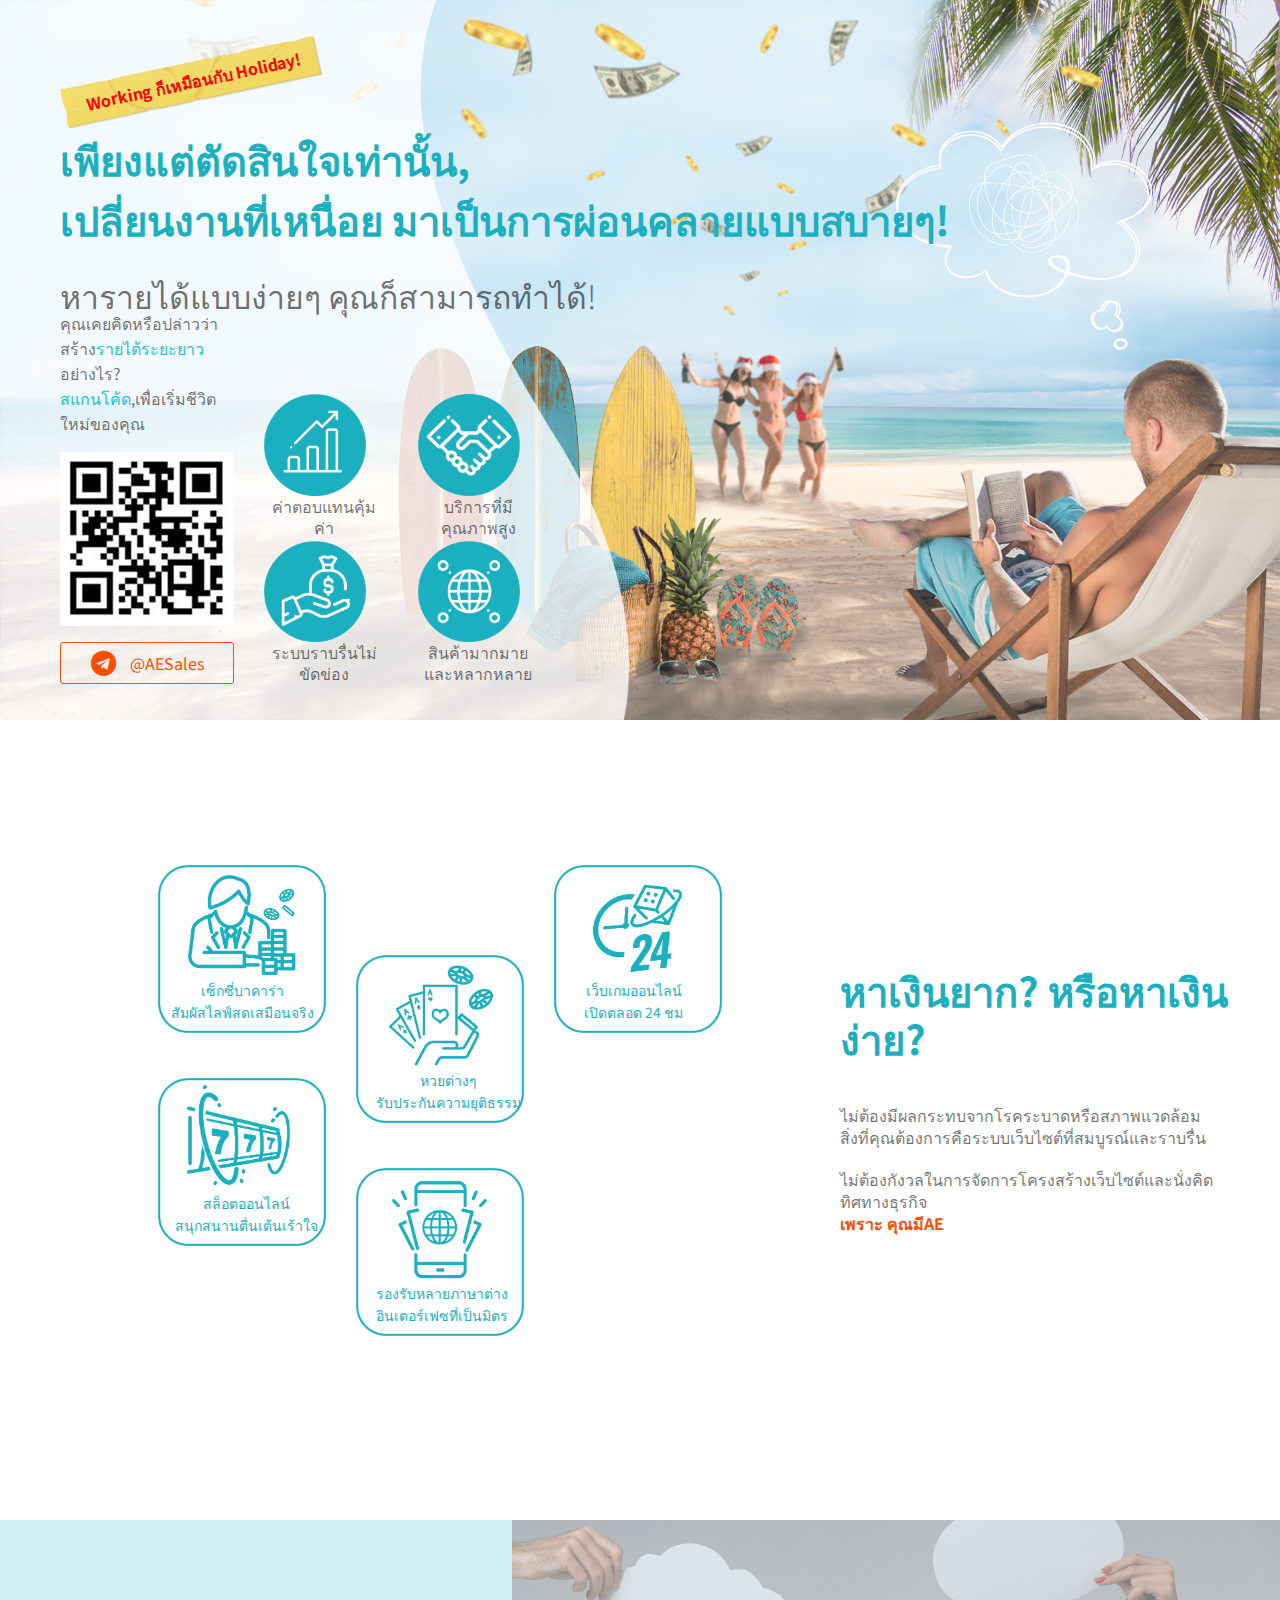
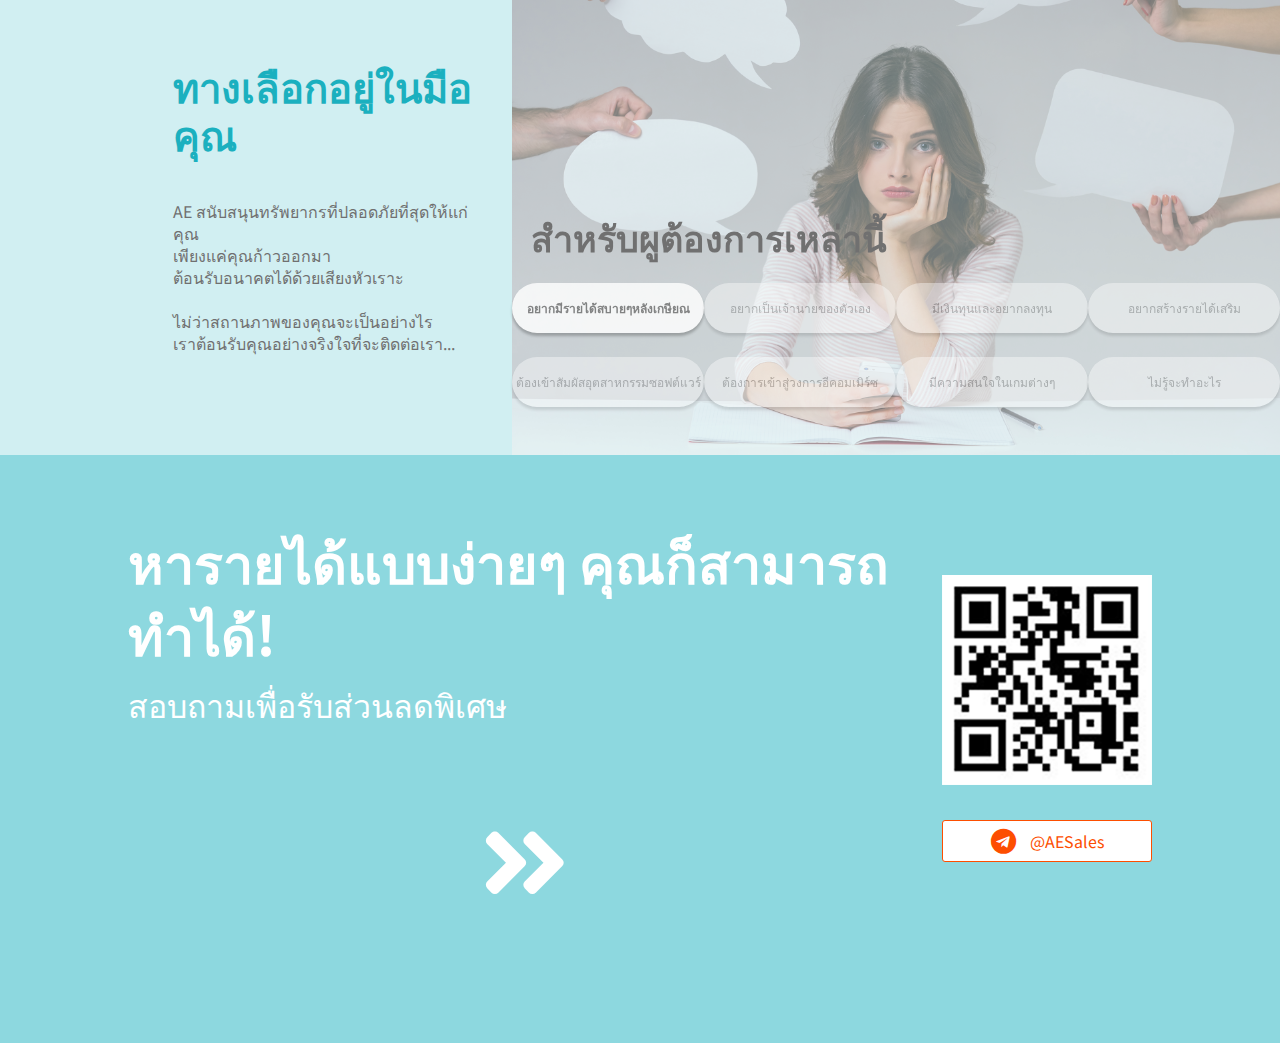
==== index.html @ e2ec48f8 "Initial commit" ====
<!DOCTYPE html>
<html lang="en">

<head>
    <meta charset="UTF-8">
    <meta http-equiv="X-UA-Compatible" content="IE=edge">
    <meta name="viewport" content="width=device-width, initial-scale=1.0">
    <title>Document</title>
    <link rel="stylesheet" href="./css/index.css">
    <link rel="stylesheet" href="./css/all.min.css">
    <link rel="stylesheet" href="./css/slick.css">
    <link rel="stylesheet" href="./css/slick-theme.css">
    <link rel="preconnect" href="https://fonts.gstatic.com">
    <link href="https://fonts.googleapis.com/css2?family=Noto+Sans+SC:wght@300;400;700&display=swap" rel="stylesheet">
</head>

<body>
    <div class="web" id="web">
        <div class="part1-wrapper">
            <img src="./image/bg1.png" alt="" class="bg1">
            <img src="./image/bg2.png" alt="" class="bg2">
            <div class="think">
                <img src="./image/think2" alt="">
                <!-- <img src="./image/think.png" alt="">
                <p class="think1">开会</p>
                <p class="think2">加班</p>
                <p class="think3">被主管骂</p> -->
            </div>
            <div class="part1 part fdr">
                <div class="left">
                    <div class="left-wrapper">
                        <div class="left-1">
                            <img src="./image/p1.png" alt="">
                            <p>Working ก็เหมือนกับ Holiday!</p>
                            <!-- <p>working 就是 Holiday !</p> -->
                        </div>
                        <div class="left-2">
                            <h2>เพียงแต่ตัดสินใจเท่านั้น,<br>
                                เปลี่ยนงานที่เหนื่อย มาเป็นการผ่อนคลายแบบสบายๆ!</h2>
                            <!-- <h2>只要一个决定,<br>
                                把累人的工作,变成轻松爽快的度假</h2> -->
                            <h3>หารายได้แบบง่ายๆ คุณก็สามารถทำได้!</h3>
                            <!-- <h3>躺着赚钱,你也可以!</h3> -->
                        </div>
                        <div class="left-3 fdr">
                            <div class="qrcode">
                                <div class="text">
                                    <p>คุณเคยคิดหรือปล่าวว่า สร้าง<span>รายได้ระยะยาว</span>อย่างไร?</p>
                                    <p><span>สแกนโค้ด</span>,เพื่อเริ่มชีวิตใหม่ของคุณ</p>
                                    <!-- <p>你有想过如何创造<span>更多的被动收入</span>吗?</p>
                                    <p><span>扫一下</span>,就能开启你的人生新篇章</p> -->
                                </div>
                                <div class="img">
                                    <img src="./image/qr.png" alt="">
                                </div>
                                <a href="#">
                                    <p class="mark"><i class="fab fa-telegram"></i>
                                        @AESales</p>
                                </a>
                            </div>
                            <div class="img-wrapper">
                                <div class="row">
                                    <div class="img"><img src="./image/14.png" alt="">
                                        <p>ค่าตอบแทนคุ้มค่า</p>
                                        <!-- <p>性价比高口碑推</p> -->
                                    </div>
                                    <div class="img"><img src="./image/13.png" alt="">
                                        <p>บริการที่มีคุณภาพสูง</p>
                                        <!-- <p>服务最优包满意</p> -->
                                    </div>
                                </div>
                                <div class="row">
                                    <div class="img"><img src="./image/12.png" alt="">
                                        <p>ระบบราบรื่นไม่ขัดข่อง</p>
                                        <!-- <p>系统稳定品质好</p> -->
                                    </div>
                                    <div class="img"><img src="./image/11.png" alt="">
                                        <p>สินค้ามากมายและหลากหลาย</p>
                                        <!-- <p>产品丰富选择多</p> -->
                                    </div>
                                </div>
                            </div>
                        </div>
                    </div>
                </div>
            </div>
        </div>

        <div class="part2-wrapper">
            <div class="part2 part fdr">
                <div class="left fdr">
                    <div class="col col1">
                        <div class="img"><img src="./image/01.png" alt="">
                            <p class="col1-p1">เซ็กซี่บาคาร่า<br>สัมผัสไลฟ์สดเสมือนจริง</p>
                            <!-- <p class="col1-p1">真人性感百家乐<br>真人互动零距离</p> -->
                        </div>
                        <div class="img"><img src="./image/03.png" alt="">
                            <p class="col1-p2">สล็อตออนไลน์<br>สนุกสนานตื่นเต้นเร้าใจ</p>
                            <!-- <p class="col1-p2">在线老虎机<br>好玩有趣又刺激</p> -->
                        </div>
                    </div>
                    <div class="col col2">
                        <div class="img"><img src="./image/04.png" alt="">
                            <p class="col2-p1">หวยต่างๆ<br>รับประกันความยุติธรรม</p>
                            <!-- <p class="col2-p1">各类彩票游戏<br>保证公平公开</p> -->
                        </div>
                        <div class="img"><img src="./image/02.png" alt="">
                            <p class="col2-p2">รองรับหลายภาษาต่าง<br>อินเตอร์เฟซที่เป็นมิตร</p>
                            <!-- <p class="col2-p2">各国语系支援<br>亲切友善介面</p> -->
                        </div>
                    </div>
                    <div class="col col1">
                        <div class="img"><img src="./image/05.png" alt="">
                            <p class="col2-p1" id="img05">เว็บเกมออนไลน์<br>เปิดตลอด 24 ชม</p>
                            <!-- <p class="col2-p1">在线游戏网站<br>24hrs 开放</p> -->
                        </div>
                    </div>
                </div>
                <div class="right">
                    <div class="text">
                        <h2>หาเงินยาก? หรือหาเงินง่าย?</h2>
                        <p>ไม่ต้องมีผลกระทบจากโรคระบาดหรือสภาพแวดล้อม<br>
                            สิ่งที่คุณต้องการคือระบบเว็บไซต์ที่สมบูรณ์และราบรื่น</p>
                        <p>ไม่ต้องกังวลในการจัดการโครงสร้างเว็บไซต์และนั่งคิดทิศทางธุรกิจ<br>
                            <span>เพราะ คุณมีAE</span>
                            <!-- <h2>辛苦赚?还是轻松赚?</h2>
                        <p>不会受到疫情或环境影响<br>
                            你需要的是一套完善且稳定的网站系统...</p>
                        <p>不需要为了架构这个网站和思考经营方向而苦恼，<br>
                            <span>因为「你有AE」</span> -->
                        </p>
                    </div>
                </div>
            </div>
        </div>

        <div class="part3-wrapper">
            <div class="part3 fdr">
                <div class="left">
                    <div class="text">
                        <h2>ทางเลือกอยู่ในมือคุณ</h2>
                        <!-- <h2>选择权在你手上!</h2> -->
                        <p>AE สนับสนุนทรัพยากรที่ปลอดภัยที่สุดให้แก่คุณ<br>
                            เพียงแค่คุณก้าวออกมา<br>
                            ต้อนรับอนาคตได้ด้วยเสียงหัวเราะ</p>
                        <p>ไม่ว่าสถานภาพของคุณจะเป็นอย่างไร<br>
                            เราต้อนรับคุณอย่างจริงใจที่จะติดต่อเรา...</p>
                        <!-- <p>AE提供你最安全的支援和资源,<br>
                            只要你跨出这步,<br>
                            就能迎接笑呵呵的未来~</p>
                        <p>不论你是什么身分或状态,<br>
                            我们都诚心欢迎你主动与我们联系...</p> -->
                    </div>
                </div>
                <h3>สำหรับผูต้องการเหล่านี้</h3>
                <!-- <h3>獻給身為這些人的你</h3> -->
                <div class="right" id="car">
                    <!-- <div class="your-class"> -->
                    <div><img src="./image/不知道要幹嘛的人.jpg" alt=""></div>
                    <div><img src="./image/對遊戲有興趣的.jpg" alt=""></div>
                    <div><img src="./image/對電商有興趣.jpg" alt=""></div>
                    <div><img src="./image/想創造額外收入.jpg" alt=""></div>
                    <div><img src="./image/想投資.jpg" alt=""></div>
                    <div><img src="./image/想接觸軟體.jpg" alt=""></div>
                    <div><img src="./image/想當老闆.jpg" alt=""></div>
                    <div><img src="./image/想輕鬆賺.jpg" alt=""></div>
                    <!-- </div> -->

                </div>
            </div>
        </div>

        <div class="part4-wrapper">
            <div class="part4 part fdr">
                <div class="left">
                    <h2>หารายได้แบบง่ายๆ คุณก็สามารถทำได้!</h2>
                    <p>สอบถามเพื่อรับส่วนลดพิเศษ</p>
                    <!-- <h2>躺着赚钱,你也可以 !</h2>
                    <p>抢先咨询超低优惠方案</p> -->
                    <i class="fas fa-angle-double-right"></i>
                </div>
                <div class="right">
                    <div class="img">
                        <img src="./image/qr.png" alt="">
                    </div>
                    <a href="#">
                        <p><i class="fab fa-telegram"></i>
                            @AESales</p>
                    </a>
                </div>
            </div>
        </div>
    </div>

    <div class="phone">

        <div class="header">
            <img src="./image/bgp.png" alt="" class="bgp">
            <!-- <img src="./image/think.png" alt="" class="think"> -->
            <img src="./image/think2" alt="" class="think">
            <!-- <p class="p1">开会</p>
            <p class="p2">加班</p>
            <p class="p3">被主管骂</p> -->
            <div class="wIsH">
                <img src="./image/p1.png" alt="" class="working">
                <p class="p4">Working ก็เหมือนกับ Holiday!</p>
                <!-- <p class="p4">working 就是 Holiday !</p> -->
            </div>
        </div>

        <div class="pt1">
            <h2>เพียงแต่ตัดสินใจเท่านั้น,<br>
                เปลี่ยนงานที่เหนื่อย มาเป็นการผ่อนคลายแบบสบายๆ!</h2>
            <h3>หารายได้แบบง่ายๆ คุณก็สามารถทำได้!</h3>
            <p>คุณเคยคิดหรือปล่าวว่า สร้าง<span>รายได้ระยะยาว</span>อย่างไร?</p>
            <!-- <h2>只要一个决定,把累人的工作,变成轻松爽快的度假!</h2>
            <h3>躺着赚钱,你也可以!</h3>
            <p>你有想过如何创造<span>更多的被动</span>吗?</p> -->
            <a href="#">
                <p>
                    <i class="fab fa-telegram"></i>
                    สแกนโค้ดเพื่อเริ่มชีวิตใหม่ของคุณ
                    <!-- 點一下,就能开启你的人生新篇章 -->
                </p>
            </a>
        </div>

        <div class="pt2">
            <div class="pt2-img fdr">
                <div class="row">
                    <div class="img"><img src="./image/14.png" alt="">
                        <p>ค่าตอบแทนคุ้มค่า</p>
                        <!-- <p>性价比高口碑推</p> -->
                    </div>
                    <div class="img"><img src="./image/13.png" alt="">
                        <p>บริการที่มีคุณภาพสูง</p>
                        <!-- <p>服务最优包满意</p> -->
                    </div>
                </div>
                <div class="row">
                    <div class="img"><img src="./image/12.png" alt="">
                        <p>ระบบราบรื่นไม่ขัดข่อง</p>
                        <!-- <p>系统稳定品质好</p> -->
                    </div>
                    <div class="img"><img src="./image/11.png" alt="">
                        <p>สินค้ามากมายและหลากหลาย</p>
                        <!-- <p>产品丰富选择多</p> -->
                    </div>
                </div>
            </div>
            <h2>หาเงินยาก? หรือหาเงินง่าย?</h2>
            <p>ไม่ต้องมีผลกระทบจากโรคระบาดหรือสภาพแวดล้อม<br>
                สิ่งที่คุณต้องการคือระบบเว็บไซต์ที่สมบูรณ์และราบรื่น</p>
            <p>ไม่ต้องกังวลในการจัดการโครงสร้างเว็บไซต์และนั่งคิดทิศทางธุรกิจ</P>
            <p class="ae">เพราะ คุณมีAE</p>
            <!-- <h2>辛苦赚?还是轻松赚?</h2>
            <p>不会受到疫情或环境影响，<br>你需要的是一套完善且稳定的网站系统…</p>
            <p>不需要为了架构这个网站和思考经营方向而苦恼，</p>
            <p class="ae">因为「你有AE」</p> -->
        </div>

        <div class="pt3">
            <div class="pt3-img">
                <div class="col">
                    <div class="img"><img src="./image/01.png" alt="">
                        <p class="colp1">เซ็กซี่บาคาร่า<br>สัมผัสไลฟ์สดเสมือนจริง</p>
                        <!-- <p class="colp1">真人性感百家乐<br>真人互动零距离</p> -->
                    </div>
                    <div class="img"><img src="./image/03.png" alt="">
                        <p class="colp2">สล็อตออนไลน์<br>สนุกสนานตื่นเต้นเร้าใจ</p>
                        <!-- <p class="colp2">在线老虎机<br>好玩有趣又刺激</p> -->
                    </div>
                </div>
                <div class="col">
                    <div class="img"><img src="./image/04.png" alt="">
                        <p class="colp3">หวยต่างๆ<br>รับประกันความยุติธรรม</p>
                        <!-- <p class="colp3">各类彩票游戏<br>保证公平公开</p> -->
                    </div>
                    <div class="img"><img src="./image/02.png" alt="">
                        <p class="colp4">รองรับหลายภาษาต่าง<br>อินเตอร์เฟซที่เป็นมิตร</p>
                        <!-- <p class="colp4">各国语系支援<br>亲切友善介面</p> -->
                    </div>
                    <div class="img"><img src="./image/05.png" alt="">
                        <p class="colp5">เว็บเกมออนไลน์<br>เปิดตลอด 24 ชม</p>
                        <!-- <p class="colp5">在线游戏网站<br>24hrs 开放</p> -->
                    </div>
                </div>
            </div>
        </div>

        <div class="pt4">
            <h2>ทางเลือกอยู่ในมือคุณ</h2>
            <p>AE สนับสนุนทรัพยากรที่ปลอดภัยที่สุดให้แก่คุณ<br>
                เพียงแค่คุณก้าวออกมา<br>
                ต้อนรับอนาคตได้ด้วยเสียงหัวเราะ</p>
            <p>ไม่ว่าสถานภาพของคุณจะเป็นอย่างไร<br>
                เราต้อนรับคุณอย่างจริงใจที่จะติดต่อเรา...</p>
            <!-- <h2>选择权在你手上!</h2>
            <p>AE提供你最安全的支援与资源，<br>
                只要你跨出这步，<br>
                就能迎接笑呵呵的未来～<br>
                不论你是什么身份或状态，<br>
                我们都诚心欢迎你主动与我们联系…</p> -->

            <div class="p-carousel" id="p-carousel">
                <div><img src="./image/不知道要幹嘛的人.jpg" alt=""></div>
                <div><img src="./image/對遊戲有興趣的.jpg" alt=""></div>
                <div><img src="./image/對電商有興趣.jpg" alt=""></div>
                <div><img src="./image/想創造額外收入.jpg" alt=""></div>
                <div><img src="./image/想投資.jpg" alt=""></div>
                <div><img src="./image/想接觸軟體.jpg" alt=""></div>
                <div><img src="./image/想當老闆.jpg" alt=""></div>
                <div><img src="./image/想輕鬆賺.jpg" alt=""></div>
            </div>
            <h3>สำหรับผูต้องการเหล่านี้</h3>
            <!-- <h3>献给身为这些人的你</h3> -->
            <p class="p8">อยากมีรายได้สบายๆหลังเกษียณ</p>
            <p class="p8">อยากเป็นเจ้านายของตัวเอง</p>
            <p class="p8">มีเงินทุนและอยากลงทุน</p>
            <p class="p8">อยากสร้างรายได้เสริม</p>
            <p class="p8">ต้องเข้าสัมผัสอุตสาหกรรมซอฟต์แวร์</p>
            <p class="p8">ต้องการเข้าสู่วงการอีคอมเมิร์ซ</p>
            <p class="p8">มีความสนใจในเกมต่างๆ</p>
            <p class="p8">ไม่รู้จะทำอะไร</p>
            <!-- <p class="p8">退休後想轻松赚的人</p>
            <p class="p8">想自己当老板的人</p>
            <p class="p8">手边有笔经费想投资的人</p>
            <p class="p8">想额外创造更多收入的人</p>
            <p class="p8">想接触软体产业的人</p>
            <p class="p8">想跨入电商领域的人</p>
            <p class="p8">对游戏有浓厚兴趣的人</p>
            <p class="p8">不知道要干什么的人</p> -->

        </div>

        <div class="footer">
            <h2>หารายได้แบบง่ายๆ คุณก็สามารถทำได้!</h2>
            <p>สอบถามเพื่อรับส่วนลดพิเศษ</p>
            <!-- <h2>躺著赚钱,你也可以!</h2>
            <p>抢先谘询超低优惠方案</p> -->
            <i class="fas fa-angle-down angle"></i>
            <a href="#">
                <p>
                    <i class="fab fa-telegram"></i>
                    สแกนโค้ดเพื่อเริ่มชีวิตใหม่ของคุณ
                    <!-- 點一下，就能开启你的人生新篇章 -->
                </p>
            </a>
        </div>

    </div>
</body>
<script src="./js/jquery-3.6.0.min.js"></script>
<script src="./js/slick.min.js"></script>

<script>
    var arr = ['อยากมีรายได้สบายๆหลังเกษียณ',
        'อยากเป็นเจ้านายของตัวเอง',
        'มีเงินทุนและอยากลงทุน',
        'อยากสร้างรายได้เสริม',
        'ต้องเข้าสัมผัสอุตสาหกรรมซอฟต์แวร์',
        'ต้องการเข้าสู่วงการอีคอมเมิร์ซ',
        'มีความสนใจในเกมต่างๆ',
        'ไม่รู้จะทำอะไร']
    // var arr = ['退休后想轻松赚的人',
    //     '想自己当老板的人',
    //     '手边有笔经费想投资的人',
    //     '想额外创造更多收入的人',
    //     '想接触软体产业的人',
    //     '想跨入电商领域的人',
    //     '对游戏有浓厚兴趣的人',
    //     '不知道要干什么的人']
    $('#car').slick({
        infinite: true,
        slidesToShow: 1,
        slidesToScroll: 1,
        arrows: false,
        autoplay: true,
        autoplaySpeed: 2000,
        pauseOnFocus: true,
        dots: true,
        dotsClass: 'dotss',
        customPaging: function (slick, index) {
            // return '<a>' + (index + 1) + '</a>';
            return '<a>' + arr[index] + '</a>';
        }
        // centerMode: true
    });

    $('#p-carousel').slick({
        infinite: true,
        slidesToShow: 1,
        slidesToScroll: 1,
        arrows: false,
        autoplay: true,
        autoplaySpeed: 2000,
        pauseOnFocus: true,
    });

</script>

</html>
---- css/index.css ----
* {
  margin: 0;
  padding: 0;
  list-style: none;
  font-family: 'Noto Sans SC', sans-serif;
}

.slick-list {
  opacity: .5;
}

.dotss {
  display: -webkit-box;
  display: -ms-flexbox;
  display: flex;
  -ms-flex-wrap: wrap;
      flex-wrap: wrap;
  color: #707070;
  width: 100%;
  text-align: center;
  position: absolute;
  bottom: 0;
  -ms-flex-pack: distribute;
      justify-content: space-around;
  max-width: 999px;
  margin-bottom: 48px;
}

.dotss li {
  -webkit-box-flex: 1;
      -ms-flex: 1 1 25%;
          flex: 1 1 25%;
  max-width: 200px;
  height: 50px;
  line-height: 50px;
  background-color: #fff;
  border-radius: 25px;
  margin-top: 24px;
  -webkit-box-shadow: 0px 3px 3px rgba(0, 0, 0, 0.3);
          box-shadow: 0px 3px 3px rgba(0, 0, 0, 0.3);
  opacity: .4;
  font-size: 12px;
}

.dotss li a {
  width: 100%;
  height: 100%;
  display: block;
}

.dotss .slick-active {
  font-weight: 700;
  opacity: .8;
}

.fdr {
  display: -webkit-box;
  display: -ms-flexbox;
  display: flex;
  -webkit-box-orient: horizontal;
  -webkit-box-direction: normal;
      -ms-flex-direction: row;
          flex-direction: row;
  -webkit-box-pack: center;
      -ms-flex-pack: center;
          justify-content: center;
  -webkit-box-align: center;
      -ms-flex-align: center;
          align-items: center;
}

.part {
  max-width: 1200px;
  width: 80%;
  margin: 0 auto;
}

.part1-wrapper {
  width: 100%;
  position: relative;
}

.part1-wrapper img {
  vertical-align: bottom;
}

.part1-wrapper .bg1 {
  width: 100%;
}

.part1-wrapper .bg2 {
  height: 100%;
  position: absolute;
  top: 0;
  left: 0;
}

.part1-wrapper .think {
  position: absolute;
  width: 20%;
  bottom: 50%;
  right: 10%;
  color: #14B0BF;
}

.part1-wrapper .think img {
  width: 100%;
}

.part1-wrapper .think .think1 {
  position: absolute;
  bottom: 63%;
  right: 60%;
  font-size: 32px;
}

.part1-wrapper .think .think2 {
  position: absolute;
  bottom: 37%;
  right: 47%;
  font-size: 24px;
}

.part1-wrapper .think .think3 {
  position: absolute;
  bottom: 57%;
  right: 20%;
  font-size: 20px;
}

.part1-wrapper .part1 {
  width: 100%;
  position: absolute;
  height: 100%;
  top: 0;
  left: 0;
}

.part1-wrapper .part1 p {
  color: rgba(18, 18, 18, 0.6);
}

.part1-wrapper .part1 .left {
  position: absolute;
  top: 0;
  height: 100%;
  width: 100%;
}

.part1-wrapper .part1 .left .left-wrapper {
  height: 100%;
}

.part1-wrapper .part1 .left .left-1 {
  position: relative;
  top: 5%;
  left: 5%;
}

.part1-wrapper .part1 .left .left-1 img {
  max-width: 263px;
}

.part1-wrapper .part1 .left .left-1 p {
  position: absolute;
  top: 35%;
  left: 2%;
  font-weight: 700;
  font-size: 16px;
  color: red;
  -webkit-transform: rotate(-12deg);
          transform: rotate(-12deg);
}

.part1-wrapper .part1 .left .left-2 {
  position: relative;
  left: 5%;
  top: 5%;
}

.part1-wrapper .part1 .left .left-2 h2 {
  font-size: 40px;
  line-height: 60px;
  color: #1BB0BF;
  margin-bottom: 24px;
}

.part1-wrapper .part1 .left .left-2 h3 {
  font-size: 32px;
  line-height: 45px;
  color: rgba(18, 18, 18, 0.6);
  font-weight: 300;
}

.part1-wrapper .part1 .left .left-3 {
  position: absolute;
  left: 5%;
  bottom: 5%;
  -webkit-box-pack: justify;
      -ms-flex-pack: justify;
          justify-content: space-between;
  -webkit-box-align: end;
      -ms-flex-align: end;
          align-items: flex-end;
  line-height: 21px;
}

.part1-wrapper .part1 .left .left-3 span {
  color: #1FC4CE;
}

.part1-wrapper .part1 .left .left-3 .qrcode {
  width: 174px;
}

.part1-wrapper .part1 .left .left-3 .qrcode .text p {
  line-height: 25px;
}

.part1-wrapper .part1 .left .left-3 .qrcode .text p:last-of-type {
  margin-bottom: 16px;
}

.part1-wrapper .part1 .left .left-3 .qrcode img {
  width: 100%;
  margin-bottom: 16px;
}

.part1-wrapper .part1 .left .left-3 .qrcode i {
  margin-right: 10px;
  font-size: 26px;
  line-height: 40px;
  vertical-align: bottom;
}

.part1-wrapper .part1 .left .left-3 .qrcode a {
  height: 40px;
  line-height: 40px;
  text-align: center;
  border: 1px solid #FD4E00;
  border-radius: 3px;
  display: block;
  text-decoration: none;
}

.part1-wrapper .part1 .left .left-3 .qrcode a:hover {
  color: #fff;
  background-color: #FD4E00;
}

.part1-wrapper .part1 .left .left-3 .qrcode .mark {
  color: #FD4E00;
}

.part1-wrapper .part1 .left .left-3 .qrcode .mark:hover {
  color: #fff;
}

.part1-wrapper .part1 .left .left-3 .img-wrapper {
  width: 274px;
  height: 290px;
  margin-left: 30px;
  display: -webkit-box;
  display: -ms-flexbox;
  display: flex;
  -webkit-box-orient: vertical;
  -webkit-box-direction: normal;
      -ms-flex-direction: column;
          flex-direction: column;
  -webkit-box-pack: justify;
      -ms-flex-pack: justify;
          justify-content: space-between;
}

.part1-wrapper .part1 .left .left-3 .img-wrapper .row {
  display: -webkit-box;
  display: -ms-flexbox;
  display: flex;
  -webkit-box-pack: justify;
      -ms-flex-pack: justify;
          justify-content: space-between;
}

.part1-wrapper .part1 .left .left-3 .img-wrapper .row p {
  width: 120px;
  text-align: center;
}

.part1-wrapper .part1 .left .left-3 .img-wrapper .img img {
  width: 102px;
}

.part2-wrapper {
  width: 100%;
  height: 800px;
}

.part2-wrapper .left {
  padding-top: 145px;
  padding-bottom: 145px;
  height: 470px;
  width: 50%;
  -webkit-box-pack: justify;
      -ms-flex-pack: justify;
          justify-content: space-between;
}

.part2-wrapper .left .col1 {
  -ms-flex-item-align: start;
      align-self: flex-start;
}

.part2-wrapper .left .col2 {
  -ms-flex-item-align: end;
      align-self: flex-end;
}

.part2-wrapper .left .col {
  height: 380px;
  text-align: center;
  position: relative;
  margin-left: 30px;
}

.part2-wrapper .left .col .img {
  width: 168px;
  margin-bottom: 40px;
}

.part2-wrapper .left .col .img img {
  width: 100%;
}

.part2-wrapper .left .col p {
  line-height: 18px;
  font-size: 14px;
  color: #1BB0BF;
}

.part2-wrapper .left .col .col1-p1 {
  position: absolute;
  top: 30%;
  left: 8%;
  line-height: 22px;
}

.part2-wrapper .left .col .col1-p2 {
  position: absolute;
  top: 86%;
  left: 10%;
  line-height: 22px;
}

.part2-wrapper .left .col .col2-p1 {
  position: absolute;
  top: 30%;
  left: 12%;
  line-height: 22px;
}

.part2-wrapper .left .col #img05 {
  left: 18%;
}

.part2-wrapper .left .col .col2-p2 {
  position: absolute;
  top: 86%;
  left: 12%;
  line-height: 22px;
}

.part2-wrapper .right {
  width: 50%;
}

.part2-wrapper .right .text {
  width: 420px;
  margin-left: 200px;
  color: rgba(18, 18, 18, 0.6);
}

.part2-wrapper .right .text h2 {
  font-size: 40px;
  line-height: 48px;
  color: #1BB0BF;
  margin-bottom: 42px;
}

.part2-wrapper .right .text p {
  line-height: 22px;
}

.part2-wrapper .right .text p:first-of-type {
  margin-bottom: 20px;
}

.part2-wrapper .right .text span {
  color: #FD4E00;
  font-weight: 700;
}

.part3-wrapper {
  background-color: rgba(27, 176, 191, 0.2);
  position: relative;
}

.part3-wrapper .part3 {
  height: 100%;
}

.part3-wrapper .left {
  position: relative;
  width: 100%;
  height: 100%;
}

.part3-wrapper .left .text {
  position: absolute;
  top: 50%;
  left: 65%;
  -webkit-transform: translate(-50%, -50%);
          transform: translate(-50%, -50%);
  margin: 0 auto;
  width: 320px;
  height: 250px;
  color: #707070;
}

.part3-wrapper .left .text h2 {
  font-size: 40px;
  line-height: 48px;
  margin-bottom: 42px;
  color: #1BB0BF;
}

.part3-wrapper .left .text p {
  line-height: 22px;
}

.part3-wrapper .left .text p:first-of-type {
  margin-bottom: 22px;
}

.part3-wrapper h3 {
  position: absolute;
  color: #707070;
  font-size: 36px;
  z-index: 5;
  left: 41.5%;
  bottom: 28%;
}

.part3-wrapper .right {
  height: 100%;
  width: 60%;
}

.part3-wrapper .right img {
  width: 100%;
  vertical-align: bottom;
}

.part4-wrapper {
  background-color: #8DD8DF;
  color: #fff;
}

.part4-wrapper .part4 {
  padding-top: 70px;
  padding-bottom: 130px;
}

.part4-wrapper .left h2 {
  font-size: 54px;
  line-height: 72px;
  margin-bottom: 16px;
}

.part4-wrapper .left p {
  font-size: 32px;
  line-height: 38px;
  margin-bottom: 90px;
}

.part4-wrapper .left i {
  font-size: 100px;
  text-align: center;
  display: block;
  -webkit-animation: shake .5s infinite alternate linear;
          animation: shake .5s infinite alternate linear;
}

.part4-wrapper .right {
  margin-left: 20px;
}

.part4-wrapper .right .img {
  width: 210px;
  margin-bottom: 30px;
}

.part4-wrapper .right .img img {
  width: 100%;
}

.part4-wrapper .right i {
  margin-right: 10px;
  font-size: 26px;
  line-height: 40px;
  vertical-align: bottom;
}

.part4-wrapper .right a {
  height: 40px;
  line-height: 40px;
  text-align: center;
  border: 1px solid #FD4E00;
  border-radius: 3px;
  color: #FD4E00;
  display: block;
  background-color: #fff;
  text-decoration: none;
}

.part4-wrapper .right a:hover {
  color: #fff;
  background-color: #FD4E00;
}

@-webkit-keyframes shake {
  0% {
    margin-left: -15px;
  }
  100% {
    margin-left: 0;
  }
}

@keyframes shake {
  0% {
    margin-left: -15px;
  }
  100% {
    margin-left: 0;
  }
}

.phone {
  display: none;
}

.header {
  width: 100%;
  height: 100%;
  position: relative;
}

.header img {
  vertical-align: bottom;
  width: 100%;
}

.header .bgp {
  position: relative;
}

.header .think {
  position: absolute;
  top: 10%;
  left: 45%;
  width: 42%;
}

.header p {
  position: absolute;
  color: #14B0BF;
}

.header .p1 {
  top: 18%;
  left: 52%;
}

.header .p2 {
  top: 27%;
  left: 60%;
}

.header .p3 {
  top: 20%;
  left: 65%;
}

.header .wIsH {
  position: relative;
  position: absolute;
  top: 7%;
  left: 5%;
  width: 158px;
  height: 200px;
}

.header .wIsH .working {
  position: absolute;
  top: 0;
  width: 158px;
}

.header .wIsH .p4 {
  width: 164px;
  font-size: 14px;
  -webkit-transform: rotate(-12deg);
          transform: rotate(-12deg);
  top: 8%;
  left: 2%;
  color: #FD4E00;
}

.pt1 {
  height: 280px;
  text-align: center;
  margin-bottom: 10px;
}

.pt1 h2 {
  font-size: 28px;
  line-height: 40px;
  color: #1BB0BF;
  padding-top: 8px;
  margin-bottom: 8px;
}

.pt1 h3 {
  font-size: 20px;
  line-height: 28px;
  margin-bottom: 38px;
  color: rgba(18, 18, 18, 0.6);
  font-weight: 300;
}

.pt1 p {
  font-size: 14px;
  line-height: 25px;
  margin-bottom: 8px;
  color: rgba(18, 18, 18, 0.6);
}

.pt1 p span {
  color: #1BB0BF;
  margin-left: 4px;
  margin-right: 4px;
}

.pt1 a {
  display: block;
  margin: 0 auto;
  width: 358px;
  height: 50px;
  color: #FD4D00;
  border: 1px solid #FD4D00;
  text-decoration: none;
}

.pt1 a i {
  vertical-align: bottom;
  line-height: 50px;
  font-size: 24px;
  margin-right: 8px;
}

.pt1 a p {
  line-height: 50px;
  color: #FD4D00;
}

.pt1 a:active {
  color: #fff;
  background-color: #FD4D00;
}

.pt2 {
  background-color: rgba(27, 176, 191, 0.2);
  height: 620px;
  text-align: center;
}

.pt2 .pt2-img {
  margin: 0 auto;
  width: 254px;
  height: 300px;
  -webkit-box-orient: vertical;
  -webkit-box-direction: normal;
      -ms-flex-direction: column;
          flex-direction: column;
  -webkit-box-pack: justify;
      -ms-flex-pack: justify;
          justify-content: space-between;
  padding-top: 16px;
  margin-bottom: 46px;
}

.pt2 .pt2-img p {
  color: rgba(18, 18, 18, 0.6);
}

.pt2 .pt2-img .row {
  width: 100%;
  display: -webkit-box;
  display: -ms-flexbox;
  display: flex;
  -webkit-box-pack: justify;
      -ms-flex-pack: justify;
          justify-content: space-between;
}

.pt2 .pt2-img .row .img {
  width: 112px;
}

.pt2 .pt2-img .row .img img {
  display: block;
  margin: 0 auto;
  width: 100px;
}

.pt2 h2 {
  color: #1BB0BF;
  font-size: 36px;
  line-height: 43px;
  margin-bottom: 22px;
}

.pt2 p {
  line-height: 24px;
  color: rgba(18, 18, 18, 0.6);
}

.pt2 p:nth-last-of-type(2) {
  margin-top: 20px;
}

.pt2 .ae {
  color: #FD4E00;
}

.pt3 {
  width: 100%;
  height: 700px;
}

.pt3 .pt3-img {
  height: 540px;
  width: 358px;
  margin: 0 auto;
  display: -webkit-box;
  display: -ms-flexbox;
  display: flex;
  -webkit-box-pack: justify;
      -ms-flex-pack: justify;
          justify-content: space-between;
  -webkit-box-align: center;
      -ms-flex-align: center;
          align-items: center;
  padding: 80px 0;
}

.pt3 .pt3-img .col {
  position: relative;
}

.pt3 .pt3-img .col .img:not(:first-of-type) {
  margin-top: 24px;
}

.pt3 .pt3-img .col .img img {
  width: 164px;
  vertical-align: bottom;
}

.pt3 .pt3-img .col p {
  position: absolute;
  color: #1BB0BF;
  text-align: center;
  font-size: 14px;
}

.pt3 .pt3-img .col .colp1 {
  top: 32%;
  left: 7.5%;
}

.pt3 .pt3-img .col .colp2 {
  top: 85%;
  left: 11%;
}

.pt3 .pt3-img .col .colp3 {
  top: 21%;
  left: 12%;
}

.pt3 .pt3-img .col .colp4 {
  top: 55%;
  left: 12%;
}

.pt3 .pt3-img .col .colp5 {
  top: 90%;
  left: 20%;
}

.pt4 {
  background-color: rgba(27, 176, 191, 0.2);
  color: gray;
  text-align: center;
  padding-bottom: 80px;
}

.pt4 h2 {
  color: #1BB0BF;
  font-size: 36px;
  line-height: 43px;
  padding-top: 80px;
  padding-bottom: 16px;
}

.pt4 p {
  line-height: 24px;
  margin-bottom: 40px;
}

.pt4 #p-carousel {
  width: 100%;
  margin-bottom: 40px;
}

.pt4 #p-carousel img {
  width: 100%;
}

.pt4 h3 {
  font-size: 24px;
  line-height: 29px;
  margin-bottom: 40px;
}

.pt4 .p8 {
  width: 260px;
  height: 50px;
  line-height: 50px;
  border-radius: 29px;
  margin: 0 auto;
  background-color: #eee;
  -webkit-box-shadow: 0px 3px 3px rgba(0, 0, 0, 0.3);
          box-shadow: 0px 3px 3px rgba(0, 0, 0, 0.3);
  font-size: 14px;
}

.pt4 .p8:not(:last-of-type) {
  margin-bottom: 16px;
}

.footer {
  position: relative;
  background-color: #8dd8df;
  color: #fff;
  text-align: center;
  padding-top: 40px;
  padding-bottom: 100px;
}

.footer h2 {
  font-size: 34px;
  line-height: 43px;
  margin-bottom: 8px;
}

.footer p {
  font-size: 24px;
  line-height: 29px;
  margin-bottom: 120px;
}

.footer .angle {
  font-size: 40px;
  position: absolute;
  -webkit-transform: translate(-50%, -50%);
          transform: translate(-50%, -50%);
  top: 50%;
  -webkit-animation: shake2 .5s infinite alternate linear;
          animation: shake2 .5s infinite alternate linear;
}

.footer a {
  display: block;
  margin: 0 auto;
  width: 358px;
  height: 50px;
  color: #FD4D00;
  background-color: #fff;
  border: 1px solid #FD4D00;
  text-decoration: none;
}

.footer a i {
  vertical-align: bottom;
  line-height: 50px;
  font-size: 24px;
  margin-right: 8px;
}

.footer a p {
  font-size: 16px;
  line-height: 50px;
  margin-bottom: 0;
}

.footer a:active {
  color: #fff;
  background-color: #FD4D00;
}

@-webkit-keyframes shake2 {
  0% {
    top: 47%;
  }
  100% {
    top: 50%;
  }
}

@keyframes shake2 {
  0% {
    top: 47%;
  }
  100% {
    top: 50%;
  }
}

@media screen and (max-width: 1230px) {
  .web {
    display: none;
  }
  .phone {
    display: block;
  }
}

@media screen and (max-width: 1400px) {
  .part3-wrapper h3 {
    bottom: 35%;
  }
}
/*# sourceMappingURL=index.css.map */
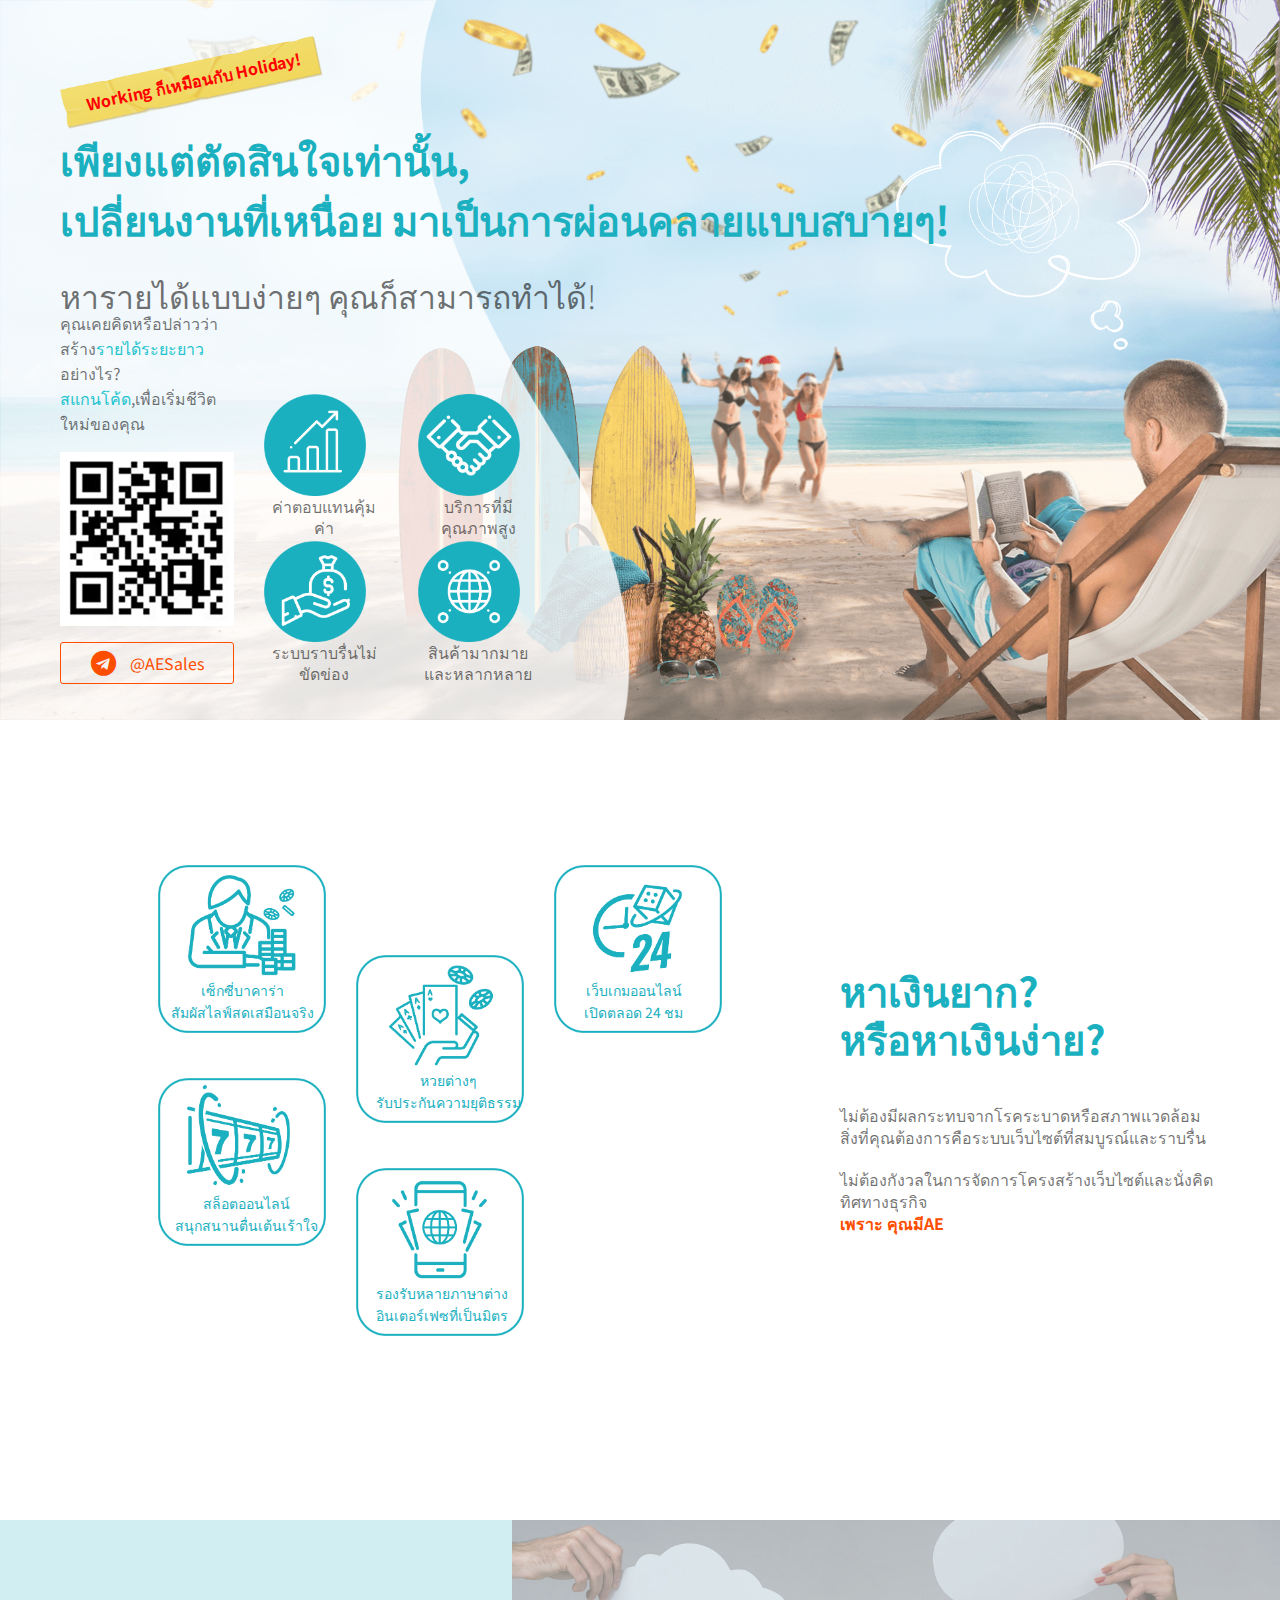
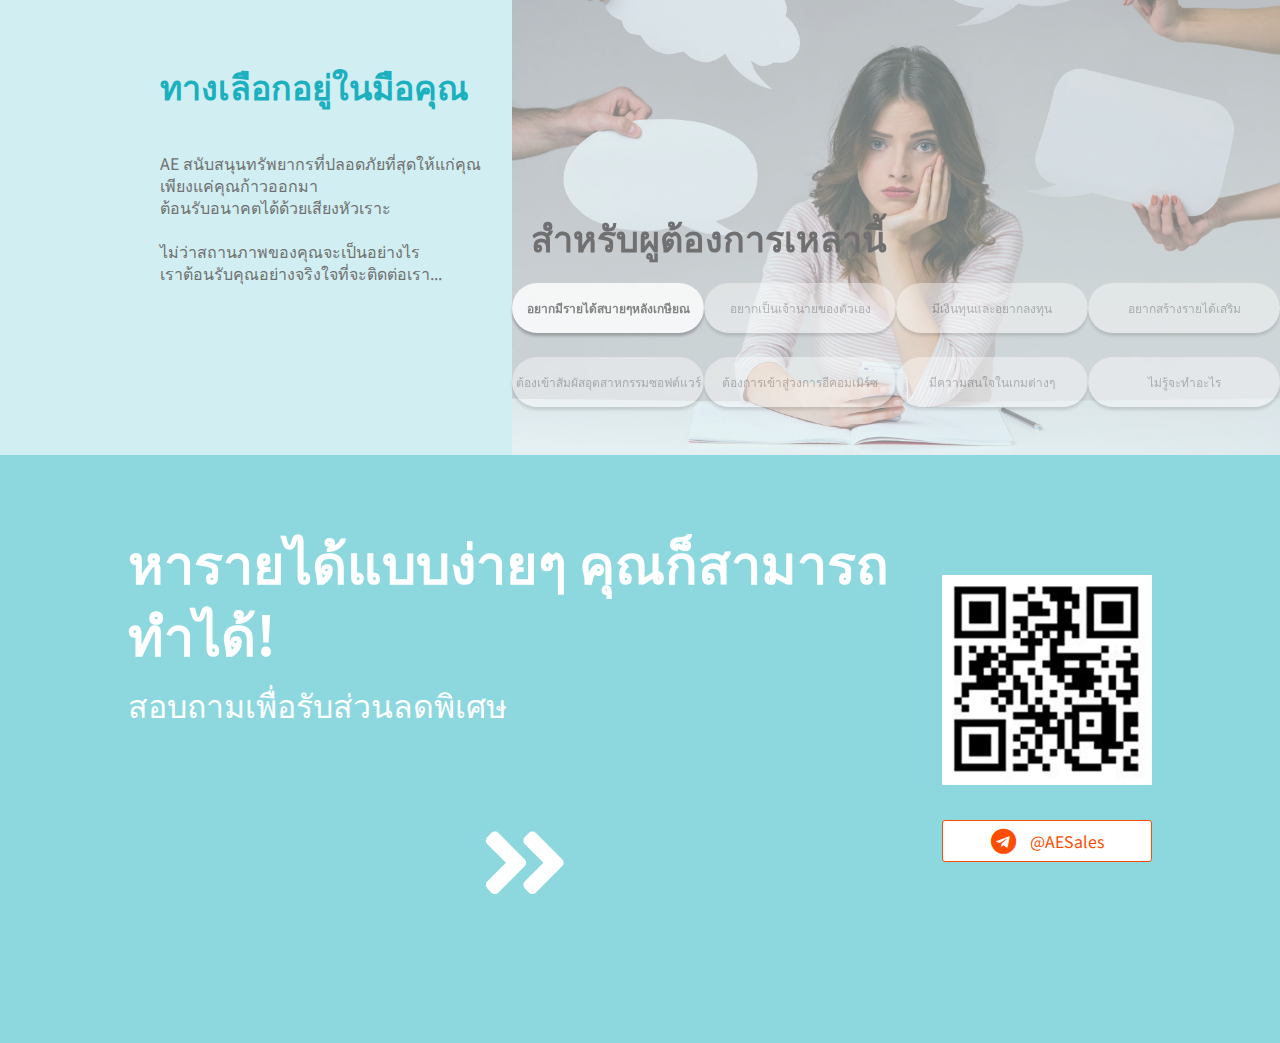
==== commit 2411cd21: "update" ====
--- a/index.html
+++ b/index.html
@@ -20,7 +20,7 @@
             <img src="./image/bg1.png" alt="" class="bg1">
             <img src="./image/bg2.png" alt="" class="bg2">
             <div class="think">
-                <img src="./image/think2" alt="">
+                <img src="./image/think3.gif" alt="">
                 <!-- <img src="./image/think.png" alt="">
                 <p class="think1">开会</p>
                 <p class="think2">加班</p>
@@ -53,7 +53,7 @@
                                 <div class="img">
                                     <img src="./image/qr.png" alt="">
                                 </div>
-                                <a href="#">
+                                <a href="https://t.me/AESales">
                                     <p class="mark"><i class="fab fa-telegram"></i>
                                         @AESales</p>
                                 </a>
@@ -118,7 +118,8 @@
                 </div>
                 <div class="right">
                     <div class="text">
-                        <h2>หาเงินยาก? หรือหาเงินง่าย?</h2>
+                        <h2>หาเงินยาก?</h2>
+                        <h2>หรือหาเงินง่าย?</h2>
                         <p>ไม่ต้องมีผลกระทบจากโรคระบาดหรือสภาพแวดล้อม<br>
                             สิ่งที่คุณต้องการคือระบบเว็บไซต์ที่สมบูรณ์และราบรื่น</p>
                         <p>ไม่ต้องกังวลในการจัดการโครงสร้างเว็บไซต์และนั่งคิดทิศทางธุรกิจ<br>
@@ -183,7 +184,7 @@
                     <div class="img">
                         <img src="./image/qr.png" alt="">
                     </div>
-                    <a href="#">
+                    <a href="https://t.me/AESales">
                         <p><i class="fab fa-telegram"></i>
                             @AESales</p>
                     </a>
@@ -197,12 +198,12 @@
         <div class="header">
             <img src="./image/bgp.png" alt="" class="bgp">
             <!-- <img src="./image/think.png" alt="" class="think"> -->
-            <img src="./image/think2" alt="" class="think">
+            <img src="./image/think3.gif" alt="" class="think">
             <!-- <p class="p1">开会</p>
             <p class="p2">加班</p>
             <p class="p3">被主管骂</p> -->
             <div class="wIsH">
-                <img src="./image/p1.png" alt="" class="working">
+                <img src="./image/long.png" alt="" class="working">
                 <p class="p4">Working ก็เหมือนกับ Holiday!</p>
                 <!-- <p class="p4">working 就是 Holiday !</p> -->
             </div>
@@ -216,7 +217,7 @@
             <!-- <h2>只要一个决定,把累人的工作,变成轻松爽快的度假!</h2>
             <h3>躺着赚钱,你也可以!</h3>
             <p>你有想过如何创造<span>更多的被动</span>吗?</p> -->
-            <a href="#">
+            <a href="https://t.me/AESales">
                 <p>
                     <i class="fab fa-telegram"></i>
                     สแกนโค้ดเพื่อเริ่มชีวิตใหม่ของคุณ
@@ -339,7 +340,7 @@
             <!-- <h2>躺著赚钱,你也可以!</h2>
             <p>抢先谘询超低优惠方案</p> -->
             <i class="fas fa-angle-down angle"></i>
-            <a href="#">
+            <a href="https://t.me/AESales">
                 <p>
                     <i class="fab fa-telegram"></i>
                     สแกนโค้ดเพื่อเริ่มชีวิตใหม่ของคุณ
--- a/css/index.css
+++ b/css/index.css
@@ -383,6 +383,9 @@
   font-size: 40px;
   line-height: 48px;
   color: #1BB0BF;
+}
+
+.part2-wrapper .right .text h2:last-of-type {
   margin-bottom: 42px;
 }
 
@@ -421,13 +424,13 @@
   -webkit-transform: translate(-50%, -50%);
           transform: translate(-50%, -50%);
   margin: 0 auto;
-  width: 320px;
+  width: 345px;
   height: 250px;
   color: #707070;
 }
 
 .part3-wrapper .left .text h2 {
-  font-size: 40px;
+  font-size: 34px;
   line-height: 48px;
   margin-bottom: 42px;
   color: #1BB0BF;
@@ -608,10 +611,10 @@
 
 .header .wIsH .p4 {
   width: 164px;
-  font-size: 14px;
+  font-size: 12px;
   -webkit-transform: rotate(-12deg);
           transform: rotate(-12deg);
-  top: 8%;
+  top: 7%;
   left: 2%;
   color: #FD4E00;
 }
